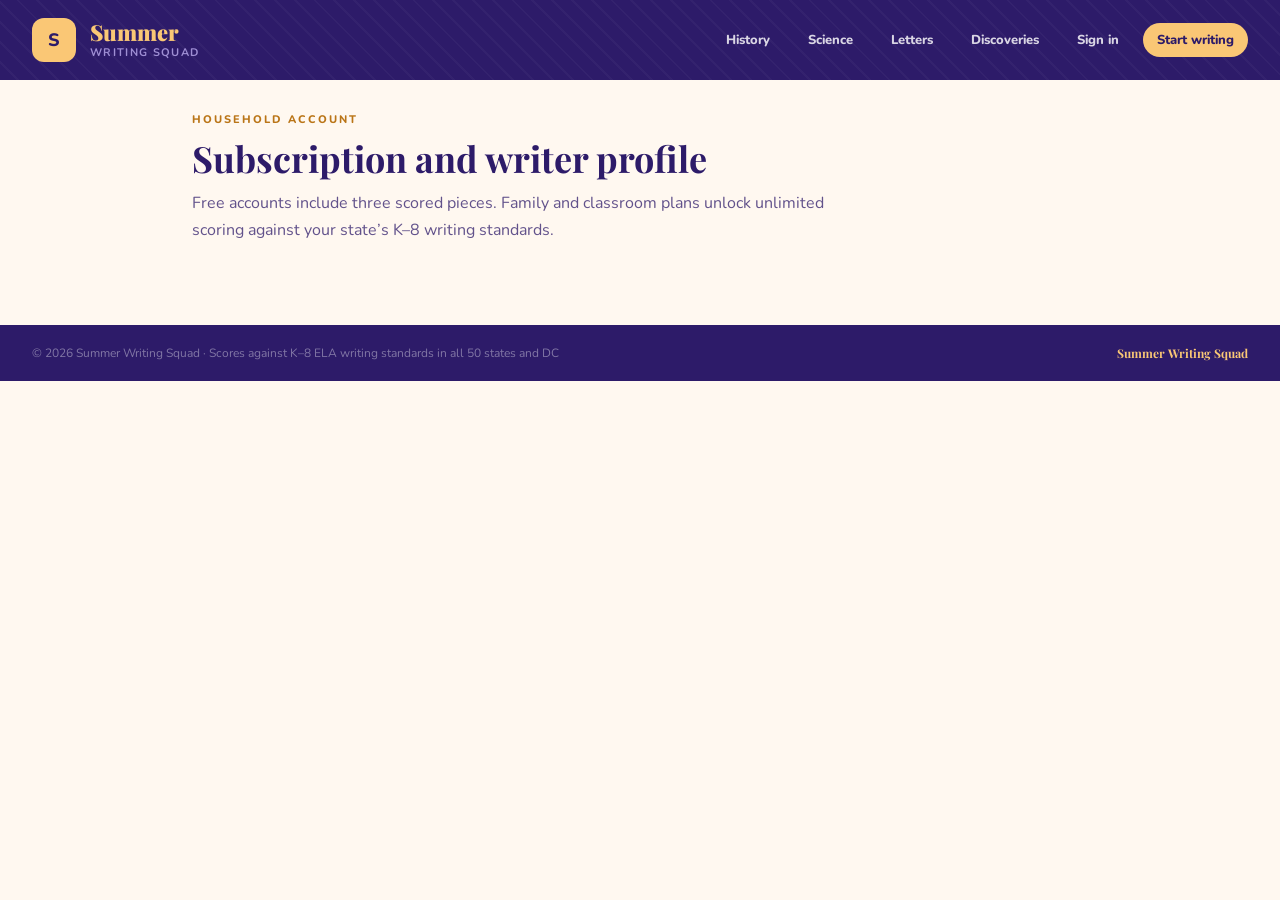
==== account.html @ 01edeeb4 "Add K-8 state ELA writing coach with scoring and subscriptions Rebuild the missing standards compila" ====
<!DOCTYPE html>
<html lang="en">
<head>
  <meta charset="UTF-8">
  <meta name="viewport" content="width=device-width, initial-scale=1.0">
  <title>Account · Summer Writing Squad</title>
  <link href="https://fonts.googleapis.com/css2?family=Playfair+Display:wght@700;900&family=Nunito:wght@400;600;700;800&display=swap" rel="stylesheet">
  <link rel="stylesheet" href="assets/squad.css">
</head>
<body>
  <header class="site-header" id="site-header"></header>
  <main class="wrap">
    <div class="kicker">Household account</div>
    <h1 class="page-title">Subscription and writer profile</h1>
    <p class="lede">Free accounts include three scored pieces. Family and classroom plans unlock unlimited scoring against your state’s K–8 writing standards.</p>
    <div id="account"></div>
  </main>
  <footer class="site-footer" id="site-footer"></footer>
  <script src="assets/app.js"></script>
  <script>
    window.onSquadReady = async function () {
      const root = document.getElementById("account");
      const plans = await Squad.api("/api/plans");
      function planCards(current) {
        return Object.entries(plans).map(([id, p]) => `
          <div class="plan ${current === id ? "active" : ""}">
            <div class="btn-title">${p.name}</div>
            <div class="price">${p.price_month ? "$" + p.price_month + "/mo" : "Free"}</div>
            <p class="btn-desc">${p.blurb}</p>
            ${id === "free" ? "" : `<button class="btn btn-primary" data-plan="${id}" style="margin-top:12px">${current === id ? "Current plan" : "Activate demo"}</button>`}
          </div>`).join("");
      }
      if (!Squad.user) {
        root.innerHTML = `
          <div class="grid grid-2" style="margin-top:1.5rem">
            <form class="card" id="register">
              <h2>Create account</h2>
              <div style="margin-top:12px"><label>Your name</label><input name="name" required></div>
              <div style="margin-top:12px"><label>Writer’s name</label><input name="writer_name" placeholder="Kid's first name"></div>
              <div style="margin-top:12px"><label>Email</label><input name="email" type="email" required></div>
              <div style="margin-top:12px"><label>Password</label><input name="password" type="password" minlength="6" required></div>
              <div class="row">
                <div><label>State</label><select name="state" id="reg-state"></select></div>
                <div><label>Grade</label><select name="grade" id="reg-grade"></select></div>
              </div>
              <button class="btn btn-primary btn-wide">Create account</button>
              <p class="error" id="reg-err" hidden></p>
            </form>
            <form class="card" id="login">
              <h2>Sign in</h2>
              <div style="margin-top:12px"><label>Email</label><input name="email" type="email" required></div>
              <div style="margin-top:12px"><label>Password</label><input name="password" type="password" required></div>
              <button class="btn btn-secondary btn-wide" style="margin-top:16px">Sign in</button>
              <p class="error" id="login-err" hidden></p>
            </form>
          </div>
          <h2 style="margin:2rem 0 1rem">Plans</h2>
          <div class="grid grid-3">${planCards("free")}</div>`;
        Squad.fillGrades(document.getElementById("reg-grade"), "3");
        await Squad.fillStates(document.getElementById("reg-state"), "CA");
        document.getElementById("register").addEventListener("submit", async (ev) => {
          ev.preventDefault();
          const fd = new FormData(ev.target);
          try {
            await Squad.api("/api/auth/register", { method: "POST", body: JSON.stringify(Object.fromEntries(fd.entries())) });
            location.reload();
          } catch (e) {
            const err = document.getElementById("reg-err");
            err.hidden = false; err.textContent = e.message;
          }
        });
        document.getElementById("login").addEventListener("submit", async (ev) => {
          ev.preventDefault();
          const fd = new FormData(ev.target);
          try {
            await Squad.api("/api/auth/login", { method: "POST", body: JSON.stringify(Object.fromEntries(fd.entries())) });
            location.reload();
          } catch (e) {
            const err = document.getElementById("login-err");
            err.hidden = false; err.textContent = e.message;
          }
        });
        return;
      }
      const left = Squad.user.remaining_assessments;
      const history = await Squad.api("/api/assessments");
      root.innerHTML = `
        <div class="card" style="margin:1.5rem 0">
          <p>Signed in as <strong>${Squad.user.email}</strong> · plan <strong>${Squad.user.plan}</strong>
            ${left == null ? "· unlimited scoring" : "· " + left + " free scores left"}</p>
          <form id="profile" class="row" style="margin-top:1rem">
            <div><label>Writer</label><input name="writer_name" value="${Squad.user.writer_name || ""}"></div>
            <div><label>State</label><select name="state" id="me-state"></select></div>
            <div><label>Grade</label><select name="grade" id="me-grade"></select></div>
          </form>
          <div style="display:flex;gap:8px;margin-top:12px">
            <button class="btn btn-primary" id="save">Save profile</button>
            <button class="btn btn-secondary" id="logout">Sign out</button>
          </div>
          <p class="ok" id="saved" hidden>Saved.</p>
        </div>
        <h2 style="margin:1rem 0">Plans</h2>
        <p class="muted" style="margin-bottom:1rem">Stripe live checkout is the next backend slice. Demo activation unlocks the plan on this site now.</p>
        <div class="grid grid-3">${planCards(Squad.user.plan)}</div>
        <h2 style="margin:2rem 0 1rem">Scored writing</h2>
        <div class="grid">${history.assessments.map((a) => `
          <a class="card" href="report.html?id=${a.id}" style="text-decoration:none">
            <div class="btn-title">${a.prompt_title || a.genre}</div>
            <div class="muted">Grade ${a.grade} · ${a.state} · ${a.overall_label}</div>
          </a>`).join("") || "<p class='muted'>None yet.</p>"}</div>`;
      Squad.fillGrades(document.getElementById("me-grade"), Squad.user.grade);
      await Squad.fillStates(document.getElementById("me-state"), Squad.user.state);
      document.getElementById("save").addEventListener("click", async () => {
        const form = document.getElementById("profile");
        const fd = new FormData(form);
        await Squad.api("/api/me", { method: "POST", body: JSON.stringify(Object.fromEntries(fd.entries())) });
        document.getElementById("saved").hidden = false;
      });
      document.getElementById("logout").addEventListener("click", async () => {
        await Squad.api("/api/auth/logout", { method: "POST", body: "{}" });
        location.reload();
      });
      root.querySelectorAll("[data-plan]").forEach((btn) => {
        btn.addEventListener("click", async () => {
          if (btn.textContent === "Current plan") return;
          await Squad.api("/api/subscribe", { method: "POST", body: JSON.stringify({ plan: btn.dataset.plan }) });
          location.reload();
        });
      });
    };
  </script>
</body>
</html>
---- assets/squad.css ----
:root {
  --purple-deep:   #2D1B69;
  --purple-mid:    #534AB7;
  --purple-dark:   #3C3489;
  --purple-darker: #1a0f3d;
  --gold-light:    #FAD98A;
  --gold-mid:      #FAC775;
  --gold-dark:     #EF9F27;
  --gold-deeper:   #BA7517;
  --teal:          #9FE1CB;
  --coral:         #F5C4B3;
  --page-bg:       #FFF8F0;
  --border:        #D3D1C7;
  --ink:           #2D1B69;
}

*, *::before, *::after { box-sizing: border-box; margin: 0; padding: 0; }
html { scroll-behavior: smooth; }
body {
  font-family: 'Nunito', sans-serif;
  background: var(--page-bg);
  min-height: 100vh;
  color: var(--ink);
}
a { color: inherit; }

.site-header {
  background: var(--purple-deep);
  padding: 0 2rem;
  display: flex;
  align-items: center;
  justify-content: space-between;
  height: 80px;
  position: sticky;
  top: 0;
  z-index: 100;
  overflow: hidden;
}
.site-header::before {
  content: '';
  position: absolute;
  inset: 0;
  background: repeating-linear-gradient(45deg, transparent, transparent 12px, rgba(255,255,255,0.03) 12px, rgba(255,255,255,0.03) 14px);
  pointer-events: none;
}
.header-brand { display: flex; align-items: center; gap: 14px; z-index: 1; text-decoration: none; }
.header-mark {
  width: 44px; height: 44px; border-radius: 12px;
  background: var(--gold-mid); color: var(--purple-deep);
  display: grid; place-items: center; font-weight: 800; font-size: 18px;
}
.brand-name { font-family: 'Playfair Display', serif; font-size: 22px; font-weight: 900; color: var(--gold-mid); line-height: 1.1; }
.brand-sub { font-size: 11px; font-weight: 700; color: #9F8FD4; letter-spacing: 0.12em; text-transform: uppercase; }
.header-nav { display: flex; gap: 10px; align-items: center; z-index: 1; flex-wrap: wrap; justify-content: flex-end; }
.header-nav a, .header-nav button {
  font-family: inherit; font-size: 13px; font-weight: 800;
  text-decoration: none; border: 0; cursor: pointer;
  padding: 8px 14px; border-radius: 999px;
  background: transparent; color: rgba(255,255,255,0.82);
}
.header-nav .btn-gold {
  background: var(--gold-mid); color: var(--purple-deep);
}

.wrap { max-width: 960px; margin: 0 auto; padding: 2rem; }
.kicker {
  font-size: 11px; font-weight: 800; letter-spacing: 0.18em;
  color: var(--gold-deeper); text-transform: uppercase; margin-bottom: 10px;
}
h1, h2 { font-family: 'Playfair Display', serif; }
.page-title { font-size: 36px; line-height: 1.2; margin-bottom: 10px; }
.lede { color: rgba(45,27,105,0.75); line-height: 1.7; max-width: 640px; }

.card {
  background: white; border: 1px solid var(--border); border-radius: 18px;
  padding: 1.25rem 1.4rem; box-shadow: 0 8px 24px rgba(45,27,105,0.06);
}
.grid { display: grid; gap: 14px; }
.grid-2 { grid-template-columns: repeat(2, 1fr); }
.grid-3 { grid-template-columns: repeat(3, 1fr); }

.prompt-card, .nav-btn {
  display: block; text-decoration: none; border: 0; text-align: left;
  padding: 1.1rem 1.25rem; border-radius: 16px; cursor: pointer;
  transition: transform 0.15s ease, box-shadow 0.15s ease;
}
.prompt-card:hover, .nav-btn:hover { transform: translateY(-4px); box-shadow: 0 10px 28px rgba(0,0,0,0.13); }
.btn-history { background: var(--gold-mid); }
.btn-science { background: var(--teal); }
.btn-letters { background: #AFA9EC; }
.btn-discoveries { background: var(--coral); }
.btn-title { font-size: 16px; font-weight: 800; margin-bottom: 6px; }
.btn-desc { font-size: 13px; color: rgba(45,27,105,0.7); line-height: 1.5; }
.genre-pill {
  display: inline-block; margin-top: 10px; font-size: 11px; font-weight: 800;
  letter-spacing: 0.08em; text-transform: uppercase; background: rgba(45,27,105,0.1);
  padding: 4px 8px; border-radius: 999px;
}

label { display: block; font-size: 12px; font-weight: 800; margin-bottom: 6px; }
select, input, textarea {
  width: 100%; font-family: inherit; font-size: 15px; color: var(--ink);
  border: 1px solid var(--border); border-radius: 12px; padding: 10px 12px; background: white;
}
textarea { min-height: 280px; line-height: 1.6; resize: vertical; }
.row { display: grid; grid-template-columns: 1fr 1fr 1fr; gap: 12px; margin: 1rem 0; }

.btn {
  display: inline-flex; align-items: center; justify-content: center;
  border: 0; cursor: pointer; text-decoration: none; font-family: inherit;
  font-weight: 800; border-radius: 999px; padding: 12px 18px;
}
.btn-primary { background: var(--purple-deep); color: var(--gold-mid); }
.btn-secondary { background: white; color: var(--purple-deep); border: 2px solid var(--purple-deep); }
.btn-wide { width: 100%; }
.muted { color: rgba(45,27,105,0.6); font-size: 13px; }
.error { color: #9b1c1c; font-weight: 700; margin-top: 8px; }
.ok { color: #0f6b4c; font-weight: 700; }

.score-hero {
  background: var(--purple-deep); color: white; border-radius: 20px; padding: 2rem;
  display: grid; grid-template-columns: auto 1fr; gap: 1.5rem; align-items: center;
}
.score-badge {
  width: 110px; height: 110px; border-radius: 50%;
  background: var(--gold-mid); color: var(--purple-deep);
  display: grid; place-items: center; text-align: center;
  font-family: 'Playfair Display', serif; font-size: 42px; font-weight: 900;
}
.score-badge span { display: block; font-family: Nunito, sans-serif; font-size: 12px; letter-spacing: 0.08em; text-transform: uppercase; }
.standard-row { border-top: 1px dashed var(--border); padding: 10px 0; }
.standard-row code { font-weight: 800; color: var(--purple-mid); }
.level { font-weight: 800; }
.level-1 { color: #9b1c1c; }
.level-2 { color: #b45309; }
.level-3 { color: #0f6b4c; }
.level-4 { color: #534AB7; }

.plan {
  border: 2px solid var(--border); border-radius: 18px; padding: 1.25rem; background: white;
}
.plan.active { border-color: var(--gold-dark); box-shadow: 0 8px 20px rgba(239,159,39,0.2); }
.price { font-family: 'Playfair Display', serif; font-size: 32px; margin: 8px 0; }
.site-footer {
  margin-top: 3rem; background: var(--purple-deep); padding: 1.25rem 2rem;
  display: flex; align-items: center; justify-content: space-between; flex-wrap: wrap; gap: 8px;
  color: rgba(255,255,255,0.4); font-size: 12px;
}
.site-footer strong { color: var(--gold-mid); font-family: 'Playfair Display', serif; }

@media (max-width: 720px) {
  .grid-2, .grid-3, .row, .score-hero { grid-template-columns: 1fr; }
  .page-title { font-size: 28px; }
  .header-nav a:not(.btn-gold) { display: none; }
}
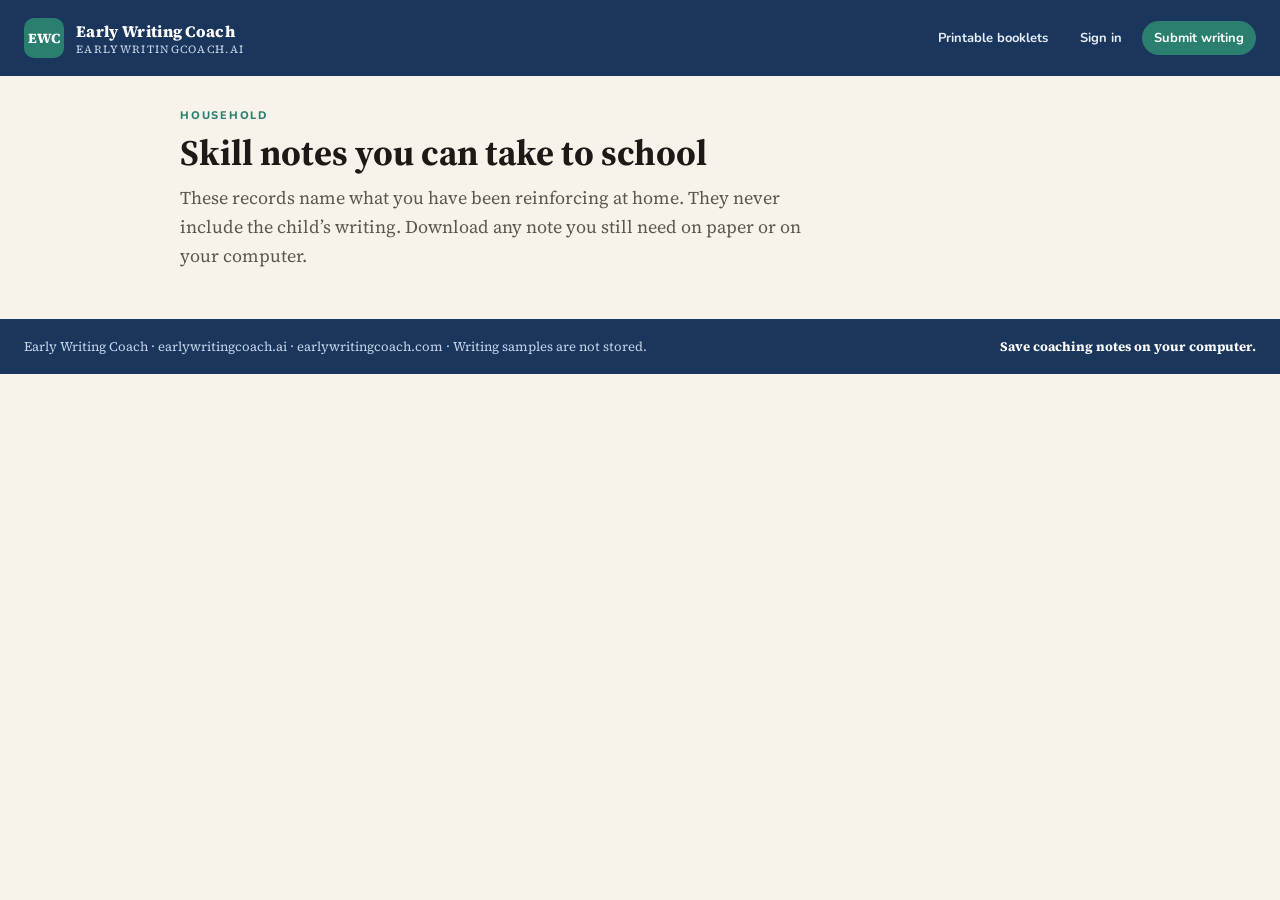
==== commit 7cd0696e: "Rebrand as Early Writing Coach with save cues, no scoring, no stored writing Parents submit any scho" ====
--- a/account.html
+++ b/account.html
@@ -3,40 +3,40 @@
 <head>
   <meta charset="UTF-8">
   <meta name="viewport" content="width=device-width, initial-scale=1.0">
-  <title>Account · Summer Writing Squad</title>
-  <link href="https://fonts.googleapis.com/css2?family=Playfair+Display:wght@700;900&family=Nunito:wght@400;600;700;800&display=swap" rel="stylesheet">
-  <link rel="stylesheet" href="assets/squad.css">
+  <title>Saved notes · Early Writing Coach</title>
+  <link href="https://fonts.googleapis.com/css2?family=Nunito:wght@600;700;800&family=Source+Serif+4:wght@600;700&display=swap" rel="stylesheet">
+  <link rel="stylesheet" href="assets/coach.css">
 </head>
 <body>
   <header class="site-header" id="site-header"></header>
   <main class="wrap">
-    <div class="kicker">Household account</div>
-    <h1 class="page-title">Subscription and writer profile</h1>
-    <p class="lede">Free accounts include three scored pieces. Family and classroom plans unlock unlimited scoring against your state’s K–8 writing standards.</p>
+    <div class="kicker">Household</div>
+    <h1 class="page-title">Skill notes you can take to school</h1>
+    <p class="lede">These records name what you have been reinforcing at home. They never include the child’s writing. Download any note you still need on paper or on your computer.</p>
     <div id="account"></div>
   </main>
   <footer class="site-footer" id="site-footer"></footer>
   <script src="assets/app.js"></script>
   <script>
-    window.onSquadReady = async function () {
+    window.onCoachReady = async function () {
       const root = document.getElementById("account");
-      const plans = await Squad.api("/api/plans");
+      const plans = await Coach.api("/api/plans");
       function planCards(current) {
         return Object.entries(plans).map(([id, p]) => `
           <div class="plan ${current === id ? "active" : ""}">
-            <div class="btn-title">${p.name}</div>
+            <div class="kicker">${p.name}</div>
             <div class="price">${p.price_month ? "$" + p.price_month + "/mo" : "Free"}</div>
-            <p class="btn-desc">${p.blurb}</p>
+            <p class="muted">${p.blurb}</p>
             ${id === "free" ? "" : `<button class="btn btn-primary" data-plan="${id}" style="margin-top:12px">${current === id ? "Current plan" : "Activate demo"}</button>`}
           </div>`).join("");
       }
-      if (!Squad.user) {
+      if (!Coach.user) {
         root.innerHTML = `
           <div class="grid grid-2" style="margin-top:1.5rem">
             <form class="card" id="register">
               <h2>Create account</h2>
               <div style="margin-top:12px"><label>Your name</label><input name="name" required></div>
-              <div style="margin-top:12px"><label>Writer’s name</label><input name="writer_name" placeholder="Kid's first name"></div>
+              <div style="margin-top:12px"><label>Writer’s name</label><input name="writer_name"></div>
               <div style="margin-top:12px"><label>Email</label><input name="email" type="email" required></div>
               <div style="margin-top:12px"><label>Password</label><input name="password" type="password" minlength="6" required></div>
               <div class="row">
@@ -56,13 +56,12 @@
           </div>
           <h2 style="margin:2rem 0 1rem">Plans</h2>
           <div class="grid grid-3">${planCards("free")}</div>`;
-        Squad.fillGrades(document.getElementById("reg-grade"), "3");
-        await Squad.fillStates(document.getElementById("reg-state"), "CA");
+        Coach.fillGrades(document.getElementById("reg-grade"), "3");
+        await Coach.fillStates(document.getElementById("reg-state"), "CA");
         document.getElementById("register").addEventListener("submit", async (ev) => {
           ev.preventDefault();
-          const fd = new FormData(ev.target);
           try {
-            await Squad.api("/api/auth/register", { method: "POST", body: JSON.stringify(Object.fromEntries(fd.entries())) });
+            await Coach.api("/api/auth/register", { method: "POST", body: JSON.stringify(Object.fromEntries(new FormData(ev.target).entries())) });
             location.reload();
           } catch (e) {
             const err = document.getElementById("reg-err");
@@ -71,9 +70,8 @@
         });
         document.getElementById("login").addEventListener("submit", async (ev) => {
           ev.preventDefault();
-          const fd = new FormData(ev.target);
           try {
-            await Squad.api("/api/auth/login", { method: "POST", body: JSON.stringify(Object.fromEntries(fd.entries())) });
+            await Coach.api("/api/auth/login", { method: "POST", body: JSON.stringify(Object.fromEntries(new FormData(ev.target).entries())) });
             location.reload();
           } catch (e) {
             const err = document.getElementById("login-err");
@@ -82,14 +80,15 @@
         });
         return;
       }
-      const left = Squad.user.remaining_assessments;
-      const history = await Squad.api("/api/assessments");
+      const left = Coach.user.remaining_notes;
+      const history = await Coach.api("/api/notes");
       root.innerHTML = `
         <div class="card" style="margin:1.5rem 0">
-          <p>Signed in as <strong>${Squad.user.email}</strong> · plan <strong>${Squad.user.plan}</strong>
-            ${left == null ? "· unlimited scoring" : "· " + left + " free scores left"}</p>
+          <p>Signed in as <strong>${Coach.user.email}</strong> · ${Coach.user.plan}
+            ${left == null ? "· unlimited notes" : "· " + left + " free notes left"}</p>
+          <p class="muted">Account storage is recommendations only. Writing samples are never in this list.</p>
           <form id="profile" class="row" style="margin-top:1rem">
-            <div><label>Writer</label><input name="writer_name" value="${Squad.user.writer_name || ""}"></div>
+            <div><label>Writer</label><input name="writer_name" value="${Coach.user.writer_name || ""}"></div>
             <div><label>State</label><select name="state" id="me-state"></select></div>
             <div><label>Grade</label><select name="grade" id="me-grade"></select></div>
           </form>
@@ -97,33 +96,30 @@
             <button class="btn btn-primary" id="save">Save profile</button>
             <button class="btn btn-secondary" id="logout">Sign out</button>
           </div>
-          <p class="ok" id="saved" hidden>Saved.</p>
         </div>
         <h2 style="margin:1rem 0">Plans</h2>
-        <p class="muted" style="margin-bottom:1rem">Stripe live checkout is the next backend slice. Demo activation unlocks the plan on this site now.</p>
-        <div class="grid grid-3">${planCards(Squad.user.plan)}</div>
-        <h2 style="margin:2rem 0 1rem">Scored writing</h2>
-        <div class="grid">${history.assessments.map((a) => `
-          <a class="card" href="report.html?id=${a.id}" style="text-decoration:none">
-            <div class="btn-title">${a.prompt_title || a.genre}</div>
-            <div class="muted">Grade ${a.grade} · ${a.state} · ${a.overall_label}</div>
+        <div class="grid grid-3">${planCards(Coach.user.plan)}</div>
+        <h2 style="margin:2rem 0 1rem">Saved coaching notes</h2>
+        <p class="muted" style="margin-bottom:1rem">Open a note and use Save this note if you still need a file on your computer.</p>
+        <div class="grid">${history.notes.map((n) => `
+          <a class="card" href="report.html?id=${n.id}" style="text-decoration:none;color:inherit">
+            <div class="kicker">${n.saved_on_device ? "Saved on your device" : "Save a copy"}</div>
+            <h2 style="font-size:20px">${n.assignment_label || "School assignment"}</h2>
+            <p class="muted">Grade ${n.grade} · ${n.state} · ${(n.titles || []).join(" · ")}</p>
           </a>`).join("") || "<p class='muted'>None yet.</p>"}</div>`;
-      Squad.fillGrades(document.getElementById("me-grade"), Squad.user.grade);
-      await Squad.fillStates(document.getElementById("me-state"), Squad.user.state);
-      document.getElementById("save").addEventListener("click", async () => {
-        const form = document.getElementById("profile");
-        const fd = new FormData(form);
-        await Squad.api("/api/me", { method: "POST", body: JSON.stringify(Object.fromEntries(fd.entries())) });
-        document.getElementById("saved").hidden = false;
-      });
-      document.getElementById("logout").addEventListener("click", async () => {
-        await Squad.api("/api/auth/logout", { method: "POST", body: "{}" });
+      Coach.fillGrades(document.getElementById("me-grade"), Coach.user.grade);
+      await Coach.fillStates(document.getElementById("me-state"), Coach.user.state);
+      document.getElementById("save").onclick = async () => {
+        await Coach.api("/api/me", { method: "POST", body: JSON.stringify(Object.fromEntries(new FormData(document.getElementById("profile")).entries())) });
+      };
+      document.getElementById("logout").onclick = async () => {
+        await Coach.api("/api/auth/logout", { method: "POST", body: "{}" });
         location.reload();
-      });
+      };
       root.querySelectorAll("[data-plan]").forEach((btn) => {
         btn.addEventListener("click", async () => {
           if (btn.textContent === "Current plan") return;
-          await Squad.api("/api/subscribe", { method: "POST", body: JSON.stringify({ plan: btn.dataset.plan }) });
+          await Coach.api("/api/subscribe", { method: "POST", body: JSON.stringify({ plan: btn.dataset.plan }) });
           location.reload();
         });
       });
--- a/assets/coach.css
+++ b/assets/coach.css
@@ -0,0 +1,157 @@
+:root {
+  --navy: #1B365D;
+  --navy-soft: #2C5282;
+  --leaf: #2A7F6F;
+  --leaf-soft: #D7EDE7;
+  --cream: #F7F3EA;
+  --paper: #FFFdf8;
+  --ink: #1C1917;
+  --muted: #5C574E;
+  --line: #D9D2C3;
+  --alert: #8B3A2A;
+  --gold: #C9A227;
+}
+
+*, *::before, *::after { box-sizing: border-box; margin: 0; padding: 0; }
+html { scroll-behavior: smooth; }
+body {
+  font-family: "Source Serif 4", Georgia, serif;
+  background: var(--cream);
+  color: var(--ink);
+  min-height: 100vh;
+}
+a { color: var(--navy); }
+.sans, nav, button, input, select, textarea, label, .kicker, .btn, .save-cue {
+  font-family: "Nunito", "Source Sans 3", sans-serif;
+}
+
+.site-header {
+  background: var(--navy);
+  color: white;
+  padding: 0 1.5rem;
+  height: 76px;
+  display: flex;
+  align-items: center;
+  justify-content: space-between;
+  position: sticky;
+  top: 0;
+  z-index: 20;
+}
+.header-brand { display: flex; align-items: center; gap: 12px; text-decoration: none; color: white; }
+.header-mark {
+  width: 40px; height: 40px; border-radius: 10px;
+  background: var(--leaf); display: grid; place-items: center;
+  font-weight: 800; font-size: 14px;
+}
+.brand-name { font-weight: 800; letter-spacing: 0.02em; }
+.brand-sub { font-size: 11px; letter-spacing: 0.12em; text-transform: uppercase; color: #C5D4E8; }
+.header-nav { display: flex; gap: 8px; flex-wrap: wrap; justify-content: flex-end; }
+.header-nav a {
+  color: #E8EEF6; text-decoration: none; font-weight: 700; font-size: 13px;
+  padding: 8px 12px; border-radius: 999px;
+}
+.header-nav .btn-main { background: var(--leaf); color: white; }
+
+.wrap { max-width: 960px; margin: 0 auto; padding: 2rem 1.25rem 3rem; }
+.kicker {
+  font-size: 11px; font-weight: 800; letter-spacing: 0.16em;
+  text-transform: uppercase; color: var(--leaf); margin-bottom: 8px;
+}
+h1, h2 { font-family: "Source Serif 4", Georgia, serif; line-height: 1.2; }
+.page-title { font-size: 36px; margin-bottom: 10px; }
+.lede { color: var(--muted); font-size: 18px; line-height: 1.6; max-width: 640px; }
+
+.hero {
+  background: var(--navy);
+  color: white;
+  padding: 3rem 1.5rem 3.5rem;
+}
+.hero .wrap { padding-top: 0; padding-bottom: 0; }
+.hero h1 { font-size: 42px; max-width: 18ch; margin: 8px 0 16px; }
+.hero p { color: #D5DEEA; max-width: 46ch; font-size: 18px; line-height: 1.6; }
+.hero-actions { display: flex; gap: 10px; flex-wrap: wrap; margin-top: 22px; }
+
+.card {
+  background: var(--paper);
+  border: 1px solid var(--line);
+  border-radius: 16px;
+  padding: 1.25rem 1.35rem;
+}
+.grid { display: grid; gap: 14px; }
+.grid-2 { grid-template-columns: 1fr 1fr; }
+.grid-3 { grid-template-columns: 1fr 1fr 1fr; }
+
+label { display: block; font-size: 12px; font-weight: 800; margin: 0 0 6px; }
+input, select, textarea {
+  width: 100%; border: 1px solid var(--line); border-radius: 10px;
+  padding: 10px 12px; font-size: 16px; background: white; color: var(--ink);
+}
+textarea { min-height: 260px; line-height: 1.55; resize: vertical; }
+.row { display: grid; grid-template-columns: 1fr 1fr 1fr; gap: 12px; margin: 1rem 0; }
+
+.btn {
+  display: inline-flex; align-items: center; justify-content: center;
+  border: 0; cursor: pointer; text-decoration: none; font-weight: 800;
+  border-radius: 999px; padding: 12px 18px; font-size: 14px;
+}
+.btn-primary { background: var(--navy); color: white; }
+.btn-leaf { background: var(--leaf); color: white; }
+.btn-secondary { background: white; color: var(--navy); border: 2px solid var(--navy); }
+.btn-wide { width: 100%; }
+.muted { color: var(--muted); font-size: 14px; }
+.error { color: var(--alert); font-weight: 700; margin-top: 8px; }
+.ok { color: var(--leaf); font-weight: 700; }
+
+.save-cue {
+  position: sticky; top: 76px; z-index: 15;
+  background: #F4E3C7; color: #5C3B12; border-bottom: 2px solid var(--gold);
+  padding: 12px 1.25rem;
+}
+.save-cue strong { display: block; margin-bottom: 4px; }
+.save-cue ol { margin: 8px 0 0 1.1rem; }
+.save-actions { display: flex; gap: 8px; flex-wrap: wrap; margin-top: 10px; }
+
+.diagram {
+  display: grid; grid-template-columns: 1fr auto 1fr auto 1fr;
+  gap: 8px; align-items: stretch; margin: 1.25rem 0;
+}
+.diagram div {
+  background: var(--leaf-soft); border-radius: 14px; padding: 12px;
+  text-align: center; font-size: 14px;
+}
+.diagram .gone { background: #F4D6D0; }
+.diagram .arrow { display: grid; place-items: center; font-size: 22px; color: var(--navy-soft); }
+
+.focus {
+  border-top: 4px solid var(--leaf);
+}
+.focus h2 { font-size: 24px; margin-bottom: 8px; }
+.practice li { margin: 0 0 8px 1.1rem; line-height: 1.45; }
+.teacher-box {
+  background: var(--navy); color: white; border-radius: 14px; padding: 1rem 1.15rem; margin-top: 12px;
+}
+.teacher-box h3 { font-size: 13px; letter-spacing: 0.12em; text-transform: uppercase; color: #C5D4E8; margin-bottom: 8px; }
+.standard-row { border-top: 1px dashed var(--line); padding: 8px 0; font-size: 14px; }
+.standard-row code { font-weight: 800; color: var(--navy-soft); }
+
+.plan { border: 2px solid var(--line); border-radius: 16px; padding: 1.1rem; background: white; }
+.plan.active { border-color: var(--leaf); }
+.price { font-size: 28px; margin: 6px 0; }
+.site-footer {
+  background: var(--navy); color: #C5D4E8; padding: 1.2rem 1.5rem;
+  display: flex; justify-content: space-between; gap: 8px; flex-wrap: wrap; font-size: 13px;
+}
+.site-footer strong { color: white; }
+
+@media (max-width: 720px) {
+  .grid-2, .grid-3, .row, .diagram { grid-template-columns: 1fr; }
+  .diagram .arrow { transform: rotate(90deg); }
+  .page-title, .hero h1 { font-size: 28px; }
+  .header-nav a:not(.btn-main) { display: none; }
+}
+
+@media print {
+  .site-header, .site-footer, .save-cue, .no-print { display: none !important; }
+  body { background: white; }
+  .wrap { max-width: none; }
+}
